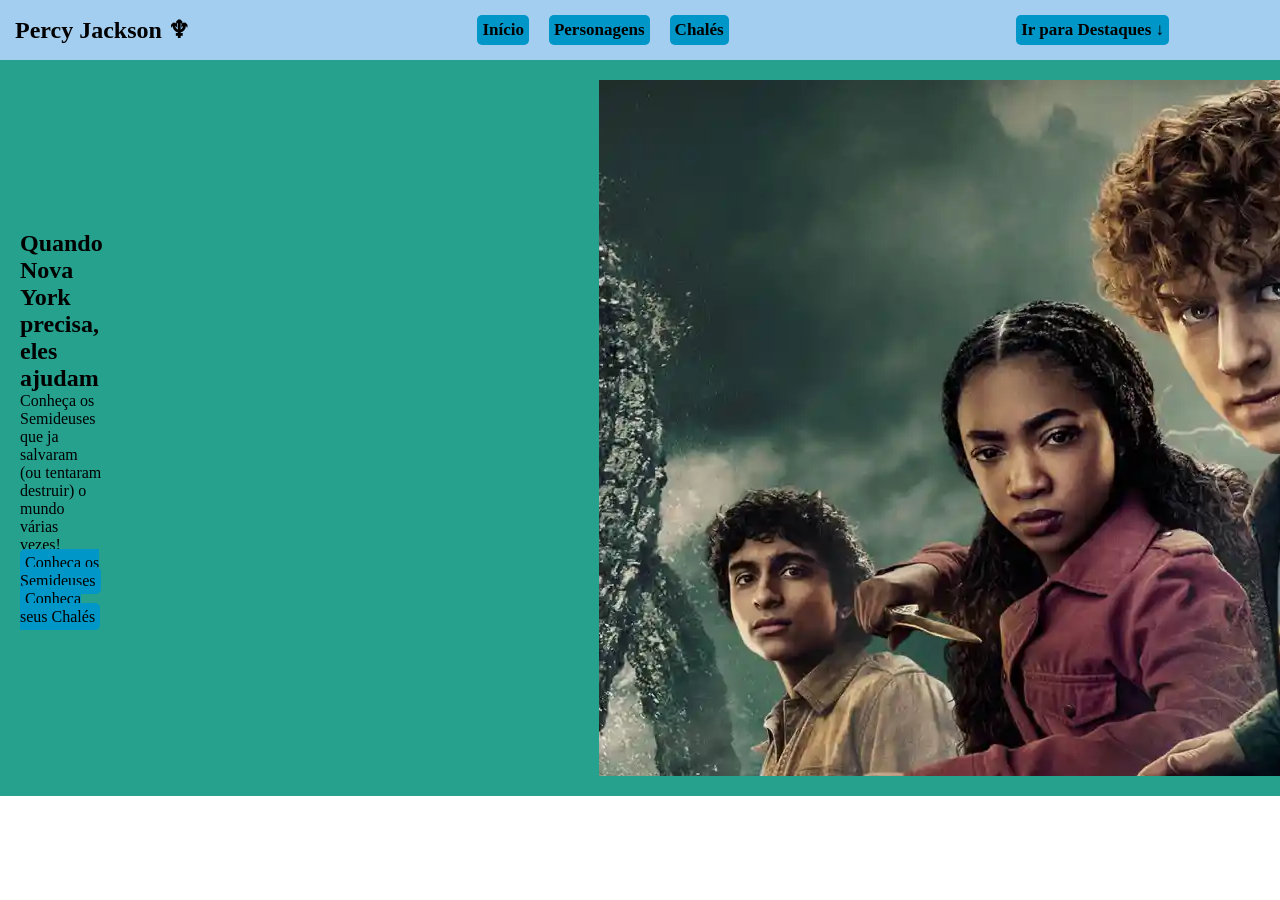
==== index.html @ 7cd410ae "Começa o site do percy jackson" ====
<!DOCTYPE html>
<html>
    <head>
    <meta charset="UTF-8"/>
    <title>Percy Jackson e  os Olimpianos</title>
    <link rel="stylesheet" href="css/style.css" />
    </head>
    <body>
        <header>
            <section>
            <h1>Percy Jackson ♆</h1>
            </section>
            <section id="botao-inicial">
            <a href="index.html" class="apertar"><b>Início</b></a>
            <a href="pages/personagens.html" class="apertar"><b>Personagens</b></a>
            <a href="pages/chales.html" class="apertar"><b>Chalés</b></a>
            </section>
            <a href="#destaque" class="apertar"><b>Ir para Destaques ↓</b></a>
        </header>
        <main>
            <section id="tela-inicial">
            <section>
            <h2><b>Quando Nova York precisa, eles ajudam</b></h2>
            <p>Conheça os Semideuses que ja salvaram (ou tentaram destruir) o mundo várias vezes!</p>
            <a href="pages/personagens.html" class="apertar">Conheça os Semideuses</a>
            <a href="pages/chales.html" class="apertar">Conheça seus Chalés</a>
            </section>
            <img src="assets/img/percy.png" a="Série do Percy Jackson">
            </section>

        </main>
        <footer>

        </footer>
    </body>
</html>
---- css/style.css ----
* {
    padding: 0;
    margin: 0;
    box-sizing: border-box;
}

header {
    background-color: #A3CEEF;
    display: flex;
    align-items: center;
    gap: 23%;
    padding: 15px;
}

a {
    text-decoration: none;
    color:black;
}

#botao-inicial {
    display: flex;
    gap: 20px;
}

.apertar {
    background-color: #0096C7;
    padding: 5px;
    border-radius: 5px;
}

header a {
    font-size: 17px;
}

#tela-inicial {
    background-color: #25A18E;
    display: flex;
    align-items: center;
    align-content: center;
    gap: 40%;
    padding: 20px;
}

main {
    background-color: #F7F4EA;
}
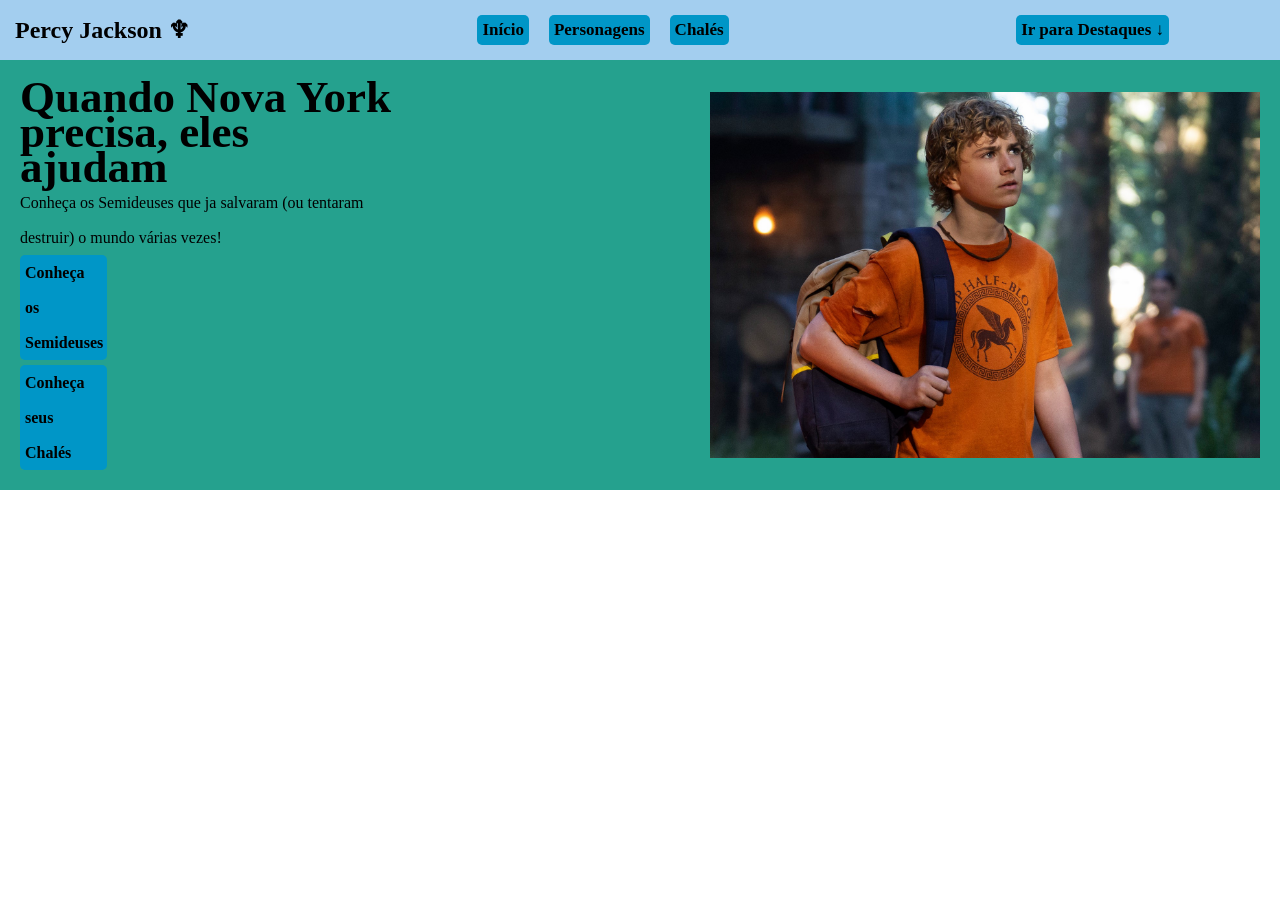
==== commit 8d0dd232: "u" ====
--- a/index.html
+++ b/index.html
@@ -22,12 +22,16 @@
             <section>
             <h2><b>Quando Nova York precisa, eles ajudam</b></h2>
             <p>Conheça os Semideuses que ja salvaram (ou tentaram destruir) o mundo várias vezes!</p>
-            <a href="pages/personagens.html" class="apertar">Conheça os Semideuses</a>
-            <a href="pages/chales.html" class="apertar">Conheça seus Chalés</a>
+            <section id="conheca">
+                <a href="pages/personagens.html" class="apertar-conheca"><b>Conheça os Semideuses</b></a>
+                <a href="pages/chales.html" class="apertar-conheca"><b>Conheça seus Chalés</b></a>
             </section>
+        </section>
             <img src="assets/img/percy.png" a="Série do Percy Jackson">
             </section>
-
+            <section id="destaque">
+                <h3></h3>
+            </section>
         </main>
         <footer>
 
--- a/css/style.css
+++ b/css/style.css
@@ -28,6 +28,12 @@
     border-radius: 5px;
 }
 
+.apertar-conheca {
+    background-color: #0096C7;
+    padding: 0px 5px;
+    border-radius: 5px;
+}
+
 header a {
     font-size: 17px;
 }
@@ -37,10 +43,25 @@
     display: flex;
     align-items: center;
     align-content: center;
-    gap: 40%;
+    gap: 25%;
+    line-height: 35px;
     padding: 20px;
+    flex-wrap: nowrap;
 }
 
-main {
-    background-color: #F7F4EA;
+#conheca{
+    display: flex;
+    flex-direction: column;
+    width: 23%;
+    gap: 5px;
 }
+
+
+h2 {
+    font-size: 45px;
+}
+
+#tela-inicial img {
+    width: 550px;
+    height: auto;
+}
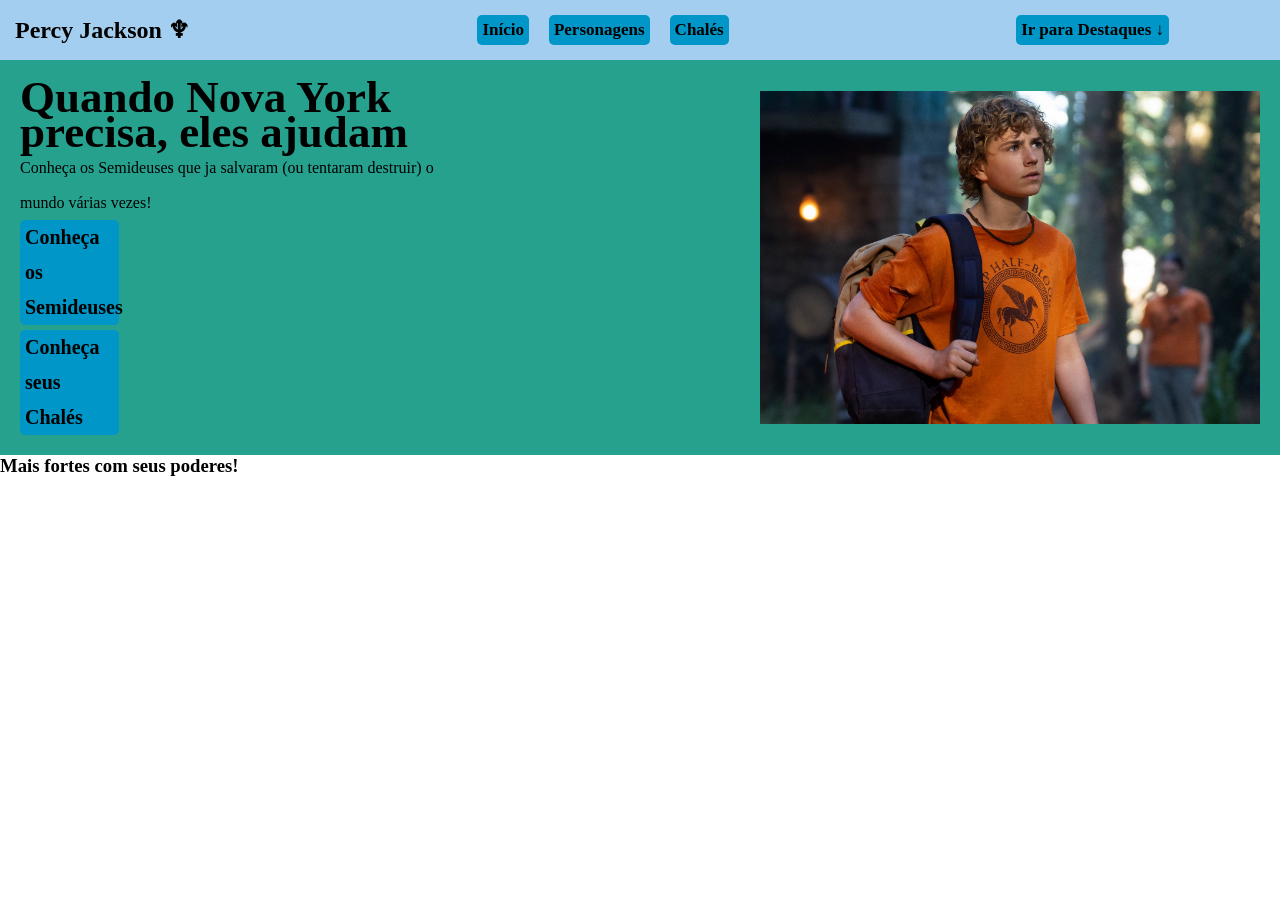
==== commit b501f4cc: "fix: Arruma o texto da tela inicial" ====
--- a/index.html
+++ b/index.html
@@ -30,8 +30,14 @@
             <img src="assets/img/percy.png" a="Série do Percy Jackson">
             </section>
             <section id="destaque">
-                <h3></h3>
+                <h3>Mais fortes com seus poderes!</h3>
+                <section id="cards">
+                    <article>
+                        
+                    </article>
+                </section>
             </section>
+
         </main>
         <footer>
 
--- a/css/style.css
+++ b/css/style.css
@@ -32,6 +32,7 @@
     background-color: #0096C7;
     padding: 0px 5px;
     border-radius: 5px;
+    font-size: 20px;
 }
 
 header a {
@@ -54,6 +55,7 @@
     flex-direction: column;
     width: 23%;
     gap: 5px;
+    flex-wrap: nowrap;
 }
 
 
@@ -62,6 +64,6 @@
 }
 
 #tela-inicial img {
-    width: 550px;
+    width: 500px;
     height: auto;
 }
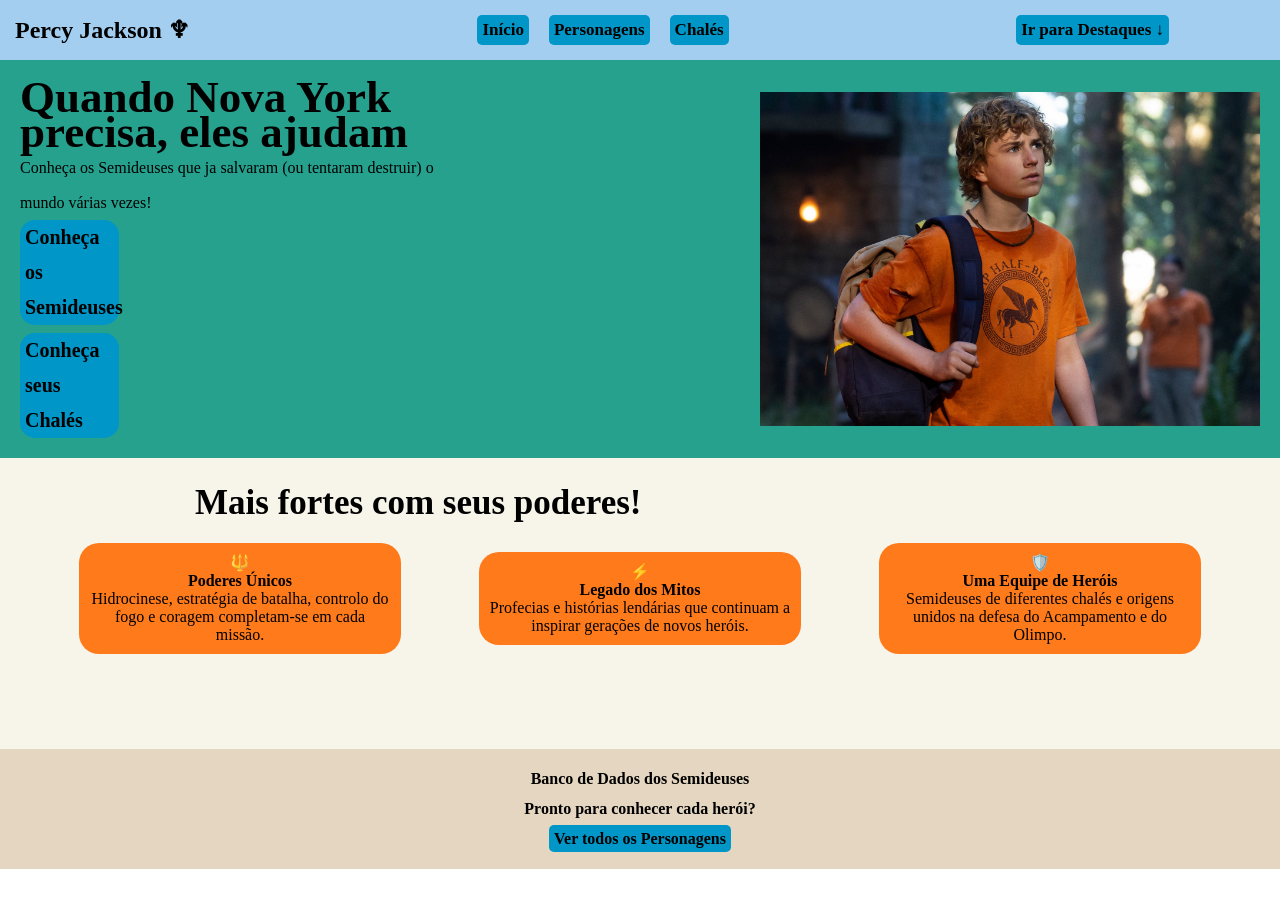
==== commit 1eeaf630: "feat: Continua tela inicial" ====
--- a/index.html
+++ b/index.html
@@ -26,16 +26,33 @@
                 <a href="pages/personagens.html" class="apertar-conheca"><b>Conheça os Semideuses</b></a>
                 <a href="pages/chales.html" class="apertar-conheca"><b>Conheça seus Chalés</b></a>
             </section>
-        </section>
+            </section>
             <img src="assets/img/percy.png" a="Série do Percy Jackson">
             </section>
             <section id="destaque">
-                <h3>Mais fortes com seus poderes!</h3>
+                <h3 id="poderes">Mais fortes com seus poderes!</h3>
                 <section id="cards">
-                    <article>
-                        
+                    <article id="unicos">
+                        <p>🔱</p>
+                        <h4>Poderes Únicos</h4>
+                        <p>Hidrocinese, estratégia de batalha, controlo do fogo e coragem completam-se em cada missão.</p>
+                    </article>
+                     <article id="mitos">
+                        <p>⚡</p>
+                        <h4>Legado dos Mitos</h4>
+                        <p>Profecias e histórias lendárias que continuam a inspirar gerações de novos heróis.</p>
+                    </article>
+                     <article id="equipe">
+                        <p>🛡️</p>
+                        <h4>Uma Equipe de Heróis</h4>
+                        <p>Semideuses de diferentes chalés e origens unidos na defesa do Acampamento e do Olimpo.</p>
                     </article>
                 </section>
+            </section>
+            <section id="parte-baixo">
+                <p><b>Banco de Dados dos Semideuses</b></p>
+                <p><b>Pronto para conhecer cada herói?</b></p>
+                <a href="pages/personagens.html" class="apertar"><b>Ver todos os Personagens</b></a>
             </section>
 
         </main>
--- a/css/style.css
+++ b/css/style.css
@@ -31,7 +31,7 @@
 .apertar-conheca {
     background-color: #0096C7;
     padding: 0px 5px;
-    border-radius: 5px;
+    border-radius: 15px;
     font-size: 20px;
 }
 
@@ -40,7 +40,7 @@
 }
 
 #tela-inicial {
-    background-color: #25A18E;
+    background-color: #25a18e;
     display: flex;
     align-items: center;
     align-content: center;
@@ -54,10 +54,13 @@
     display: flex;
     flex-direction: column;
     width: 23%;
-    gap: 5px;
+    gap: 8px;
     flex-wrap: nowrap;
 }
 
+main {
+    background-color: #F7F4EA;
+}
 
 h2 {
     font-size: 45px;
@@ -66,4 +69,51 @@
 #tela-inicial img {
     width: 500px;
     height: auto;
+}
+
+#destaque {
+    padding: 25px;
+}
+
+#cards {
+    display: flex;
+    align-items:center;
+    text-align: center;
+    justify-content: space-around;
+    gap: 10px;
+    margin-bottom: 50px;
+    padding: 20px;
+}
+
+#poderes {
+    margin-left: 170px;
+    font-size: 35px;
+}
+
+#unicos {
+    background-color: #ff6a00e1;
+    border-radius: 20px;
+    padding: 10px;
+    width: 27%;
+}
+
+#mitos {
+    background-color: #ff6a00e1;
+    border-radius: 20px;
+    padding: 10px;
+    width: 27%;
+}
+
+#equipe {
+    background-color: #ff6a00e1;
+    border-radius: 20px;
+    padding: 10px;
+    width: 27%;
+}
+
+#parte-baixo {
+    text-align: center;
+    line-height: 30px;
+    padding: 15px;
+    background-color: #ddcab0b2;
 }
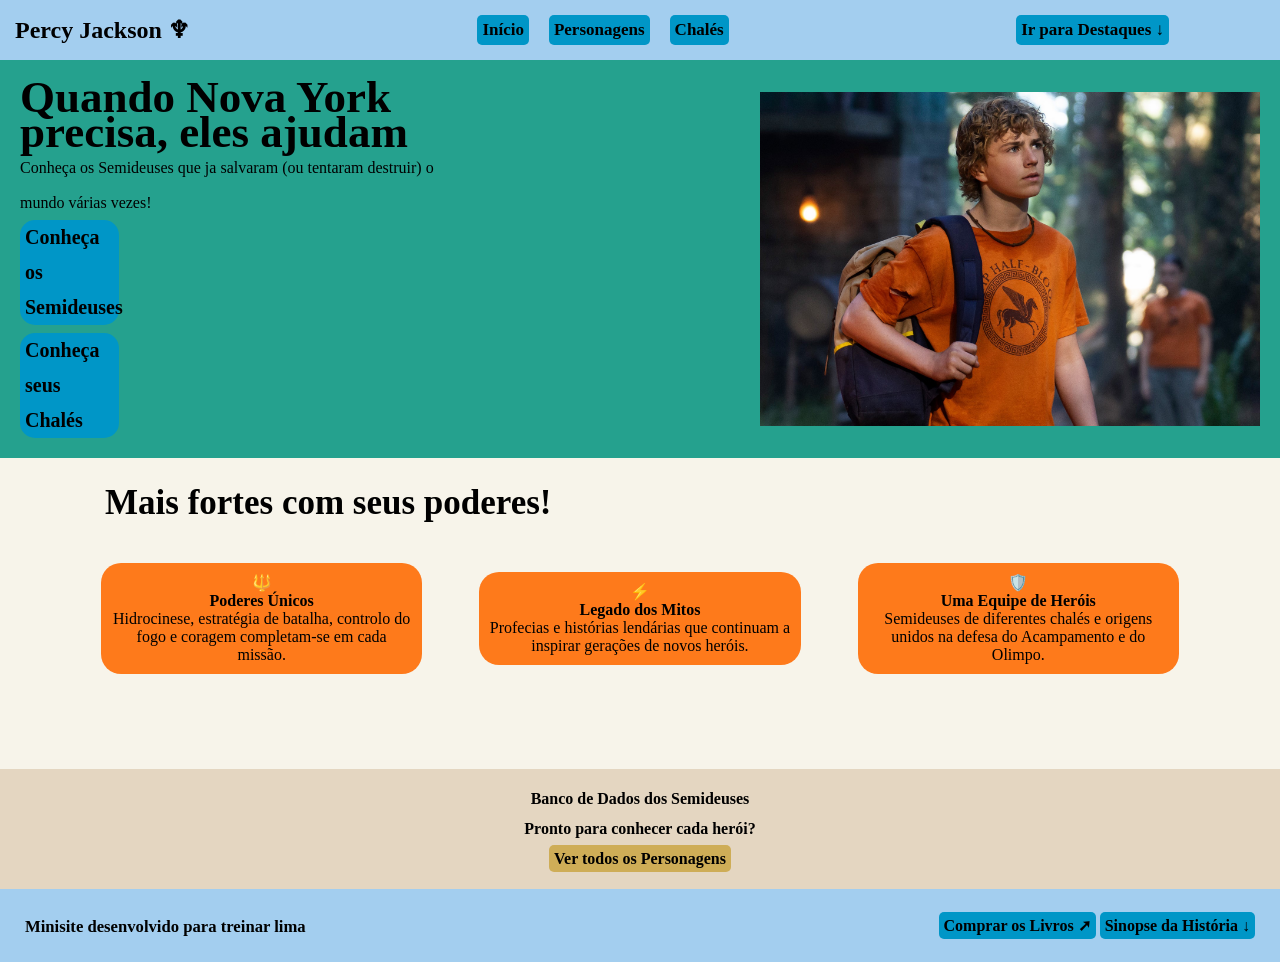
==== commit 2f1cfc01: "feat: Termina a tela inicial" ====
--- a/index.html
+++ b/index.html
@@ -52,12 +52,17 @@
             <section id="parte-baixo">
                 <p><b>Banco de Dados dos Semideuses</b></p>
                 <p><b>Pronto para conhecer cada herói?</b></p>
-                <a href="pages/personagens.html" class="apertar"><b>Ver todos os Personagens</b></a>
+                <a href="pages/personagens.html" id="aperta-percy"><b>Ver todos os Personagens</b></a>
             </section>
-
         </main>
         <footer>
-
+            <section id="treinar">
+            <p id="minisite"><b><small>Minisite desenvolvido para treinar lima</small></b></p>
+            <article>
+            <a href="https://www.google.com/url?sa=t&rct=j&q=&esrc=s&source=web&cd=&cad=rja&uact=8&ved=2ahUKEwjXt6Tj75mXAxVbBbkGHcnbN0wQFnoECB0QAQ&url=https%3A%2F%2Fwww.amazon.com.br%2FBox-Percy-Jackson-olimpianos-edi%25C3%25A7%25C3%25A3o%2Fdp%2F8551008889&usg=AOvVaw3_W7PD1lvLU8xLoU_dK3vC&opi=89978449" class="apertar"><b>Comprar os Livros ➚</b></a>
+            <a href="assets/files/sinopse-historia.txt" class="apertar"><b>Sinopse da História ↓</b></a>
+            </article>
+            </section>
         </footer>
     </body>
 </html>
--- a/css/style.css
+++ b/css/style.css
@@ -79,14 +79,15 @@
     display: flex;
     align-items:center;
     text-align: center;
-    justify-content: space-around;
-    gap: 10px;
+    justify-content: space-evenly;
+    gap: 1px;
     margin-bottom: 50px;
     padding: 20px;
+    margin-top: 20px;
 }
 
 #poderes {
-    margin-left: 170px;
+    margin-left: 80px;
     font-size: 35px;
 }
 
@@ -116,4 +117,23 @@
     line-height: 30px;
     padding: 15px;
     background-color: #ddcab0b2;
+}
+
+#aperta-percy {
+    background-color: #c59b27ae;
+    padding: 5px;
+    border-radius: 5px;
+}
+
+#treinar {
+    display: flex;
+    align-items: center;
+    text-align: center;
+    justify-content: space-between;
+    padding: 25px;
+    background-color: #A3CEEF;
+}
+
+#minisite {
+    font-size: 20px;
 }
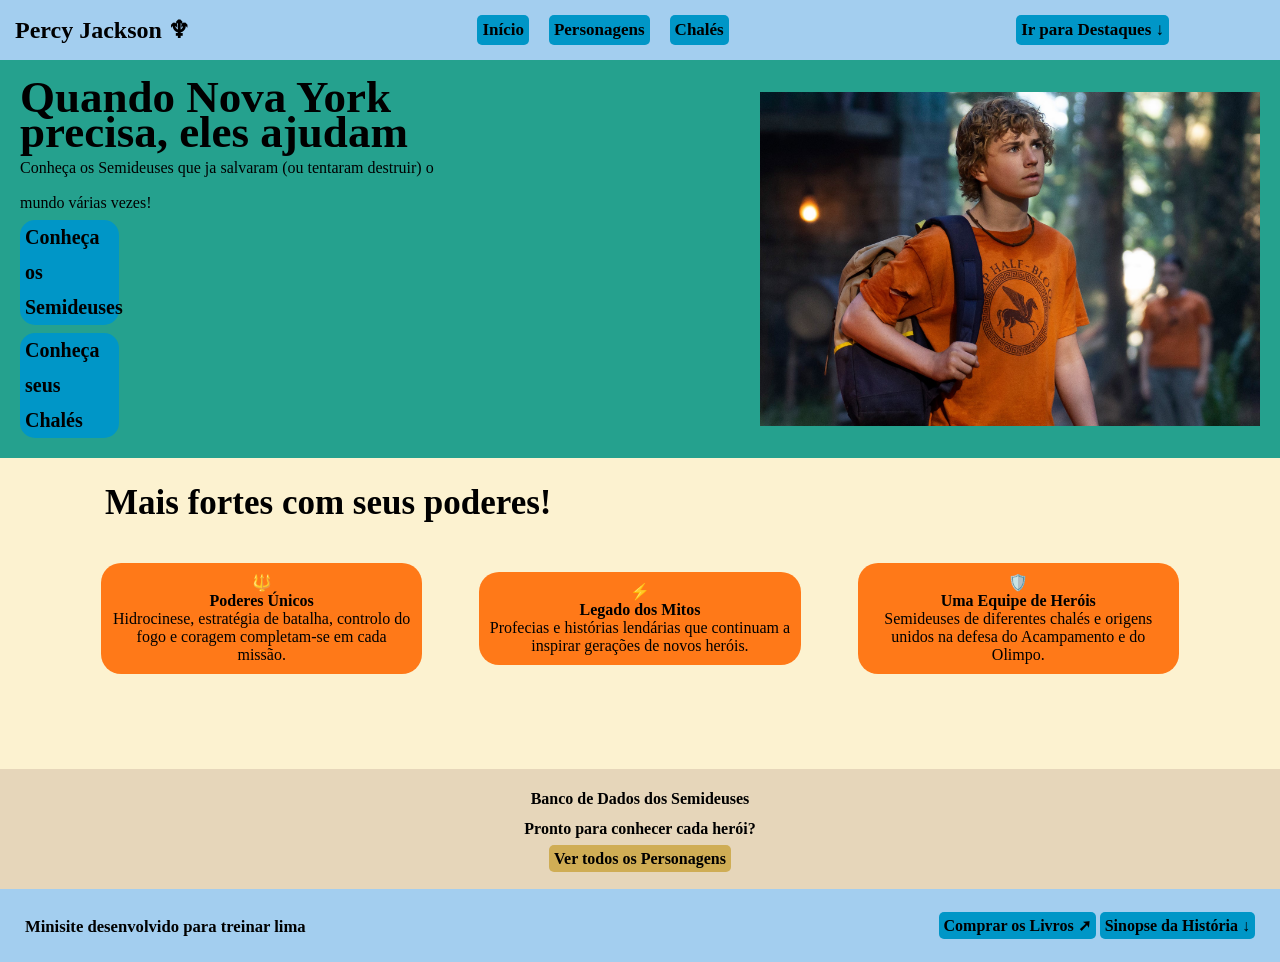
==== commit b0ac4990: "feat: Começa a página de perssonagens" ====
--- a/index.html
+++ b/index.html
@@ -59,7 +59,7 @@
             <section id="treinar">
             <p id="minisite"><b><small>Minisite desenvolvido para treinar lima</small></b></p>
             <article>
-            <a href="https://www.google.com/url?sa=t&rct=j&q=&esrc=s&source=web&cd=&cad=rja&uact=8&ved=2ahUKEwjXt6Tj75mXAxVbBbkGHcnbN0wQFnoECB0QAQ&url=https%3A%2F%2Fwww.amazon.com.br%2FBox-Percy-Jackson-olimpianos-edi%25C3%25A7%25C3%25A3o%2Fdp%2F8551008889&usg=AOvVaw3_W7PD1lvLU8xLoU_dK3vC&opi=89978449" class="apertar"><b>Comprar os Livros ➚</b></a>
+            <a href="https://www.google.com/url?sa=t&rct=j&q=&esrc=s&source=web&cd=&cad=rja&uact=8&ved=2ahUKEwjXt6Tj75mXAxVbBbkGHcnbN0wQFnoECB0QAQ&url=https%3A%2F%2Fwww.amazon.com.br%2FBox-Percy-Jackson-olimpianos-edi%25C3%25A7%25C3%25A3o%2Fdp%2F8551008889&usg=AOvVaw3_W7PD1lvLU8xLoU_dK3vC&opi=89978449" target="_blank" rel="noreferrer" class="apertar"><b>Comprar os Livros ➚</b></a>
             <a href="assets/files/sinopse-historia.txt" class="apertar"><b>Sinopse da História ↓</b></a>
             </article>
             </section>
--- a/css/style.css
+++ b/css/style.css
@@ -59,7 +59,7 @@
 }
 
 main {
-    background-color: #F7F4EA;
+    background-color: #fcf2d0;
 }
 
 h2 {
